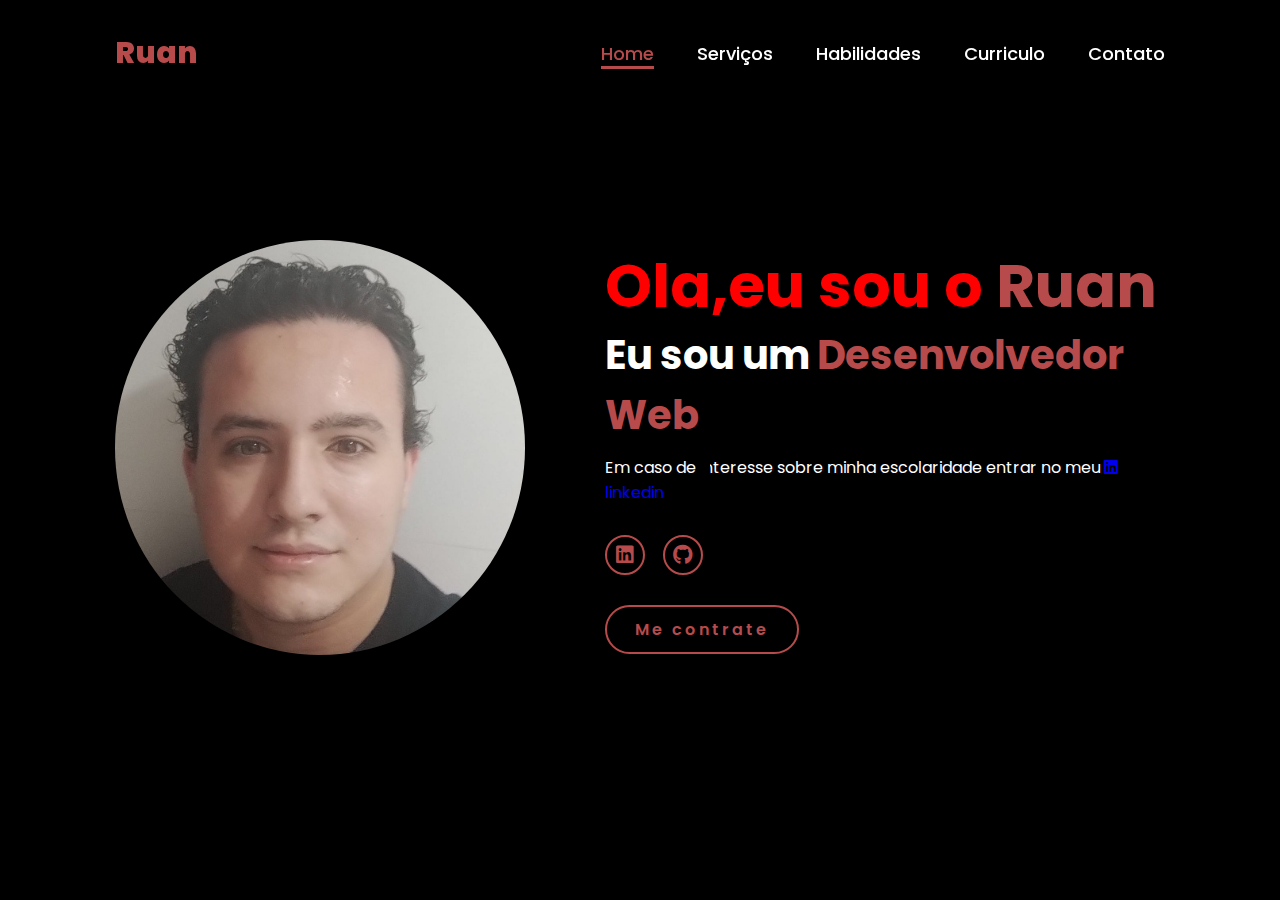
==== curriculo.html @ 079c0864 "Add files via upload" ====
<!DOCTYPE html>
<html lang="pt-BR">
<head>
    <meta charset="UTF-8">
    <meta name="viewport" content="width=device-width, initial-scale=1.0">
    <link rel="stylesheet" href="https://cdnjs.cloudflare.com/ajax/libs/font-awesome/6.5.2/css/all.min.css">
    <link rel="stylesheet" href="stylecurriculo.css">
    <title>Portfolio,Ruan</title>
    
</head>
<body>
    <header>
        <a href="index.html" class="logo">Ruan</a>

    <nav><a href="index.html" class="active">Home</a>
        <a href="Serviços.html">Serviços</a>
        <a href="habilidades.html">Habilidades</a>
        <a href="curriculo.html">Curriculo</a>
        <a href="contato.html">Contato</a>
    </nav>
    </header>
    <section class="home">
        <div class="home-img">
            <img src="main.jpeg" width="600" alt="Ruan C Bosque">
        </div>
    <div class="home-content">
        <h1>Ola,eu sou o <span>Ruan</span></h1>
        <h3 class="typing-text">Eu sou um <span></span></h3>
        <p>Em caso de interesse sobre minha escolaridade entrar no meu  <a href="https://www.linkedin.com/in/ruan-carvalho-bosque-979329280/"><i class="fa-brands fa-linkedin"></i> linkedin</a></p>
        <div class="social-icons">
            <a href="https://www.linkedin.com/in/ruan-carvalho-bosque-979329280/"><i class="fa-brands fa-linkedin"></i></a>
            <a href="https://github.com/carvaluciel"><i class="fa-brands fa-github"></i></a>
        </div>
        <a href="https://www.linkedin.com/in/ruan-carvalho-bosque-979329280/" class="btn">Me contrate</a>
    </div>
    </section>
    

</body>
</html>
---- stylecurriculo.css ----
@import url('https://fonts.googleapis.com/css2?family=Poppins:wght@100;200;300;400;500;600&display=swap');

*{
    margin: 0;
    padding: 0;
    box-sizing: border-box;
    text-decoration: none;
    border: none;
    outline: none;
    font-family: 'Poppins', sans-serif;
}

html{
    font-size: 62.5%;
}

body{
    width: 100%;
    height: 100vh;
    overflow-x: hidden;
    background-color: black;
    color: white;
}

header{
    margin-top: 20px;
    position: fixed;
    top: 0;
    left: 0;
    width: 100%;
    padding: 1rem 9%;
    background-color: transparent;
    filter: drop-shadow(10px);
    display: flex;
    justify-content: space-between;
    align-items: center;
    z-index: 100;
}

.logo{
    font-size: 3rem;
    color: #b74b4b;
    font-weight: 800;
    cursor: pointer;
    transition: 0.5s ease;
}

.logo:hover{
    transform: scale(1.1);
}

nav a{
    font-size: 1.8rem;
    color: white;
    margin-left: 4rem;
    font-weight: 500;
    transition: 0.3s ease;
    border-bottom: 3px solid transparent;
}

nav a:hover,
nav a.active{
    color: #b74b4b;
    border-bottom: 3px solid #b74b4b;
}

@media(max-width:995px){
    nav{
        position: absolute;
        display: none;
        top: 0;
        right: 0;
        width: 40%;
        border-left: 3px solid #b74b4b;
        border-bottom: 3px solid #b74b4b;
        border-bottom-left-radius: 2rem;
        padding: 1rem solid;
        background-color: #161616;
        border-top: 0.1rem solid rgba(0,0,0,0.1);
    }

    nav.active{
        display: block;
    }

    nav a{
        display: block;
        font-size: 2rem;
        margin: 3rem 0;
    }

    nav a:hover,
    nav a.active{
        padding: 1rem;
        border-radius: 0.5rem;
        border-bottom: 0.5rem solid #b74b4b;
    }
}

section{
    min-height: 100vh;
    padding: 5rem 9% 5rem;
}

.home{
    display: flex;
    justify-content: center;
    align-items: center;
    gap: 8rem;
    background-color: black;
}

.home .home-content h1{
    font-size: 6rem;
    font-weight: 700;
    line-height: 1.3;
}

span{
    color: #b74b4b;
}

.home-content h3{
    font-size: 4rem;
    margin-bottom: 1rem;
    font-weight: 700;
}

.home-content p{
    font-size: 1.6rem;
}

.home-img{
    border-radius: 50%;
}

.home-img img{
    position: relative;
    width: 32vw;
    border-radius: 50%;
    box-shadow: 0 0 25px solid #b74b4b;
    cursor: pointer;
    transition: 0.2s linear;
}

.home-img img:hover{
    font-size: 1.8rem;
    font-weight: 500;
}

.social-icons a{
    display: inline-flex;
    justify-content: center;
    align-items: center;
    width: 4rem;
    height: 4rem;
    background-color: transparent;
    border: 0.2rem solid #b74b4b;
    font-size: 2rem;
    border-radius: 50%;
    margin: 3rem 1.5rem 3rem 0;
    transition: 0.3s ease;
    color: #b74b4b;
}

.social-icons a:hover{
    color: black;
    transform: scale(1.3) translateY(-5px);
    background-color: #b74b4b;
    box-shadow: 0  0 25px #b74b4b;
}

.btn{
    display: inline-block;
    padding: 1rem 2.8rem;
    background-color: black;
    border-radius: 4rem;
    font-size: 1.6rem;
    color: #b74b4b;
    letter-spacing: 0.3rem;
    font-weight: 600;
    border: 2px solid #b74b4b;
    transition: 0.3s ease;
    cursor: pointer;
}

.btn:hover{
    transform: scale3d(1.03);
    background-color: #b74b4b;
    color: black;
    box-shadow: 0 0 25px #b74b4b;
}

.typing-text{
    font-size: 34px;
    font-weight: 600;
    min-width: 280px;
}

.typing-text span{
    position: relative;
}

.typing-text span::before{
    content: "Desenvolvedor Web";
    color: #b74b4b;
    animation: words 20s infinite;
}

.typing-text span::after{
    content: "";
    background-color: black;
    position: absolute;
    width: calc(100% + 8px);
    height: 100%;
    border-left: 3px solid black;
    right: -8;
    animation: cursor 0.6s infinite;
}

@keyframes cursor{
    to{
        border-left: 3px solid #b74b4b;
    }
}

@keyframes words{
    0%, 20%{
        content: "Desenhista";
    }
    21%, 40%{
        content: "Desenvolvedor Web";
    }
    4%, 60%{
        content: "Aspirante a hacker etico";
    }
}

@media (max-width: 1000px){
    .home{
        gap: 4rem;
    }
}

@media(max-width:995px){
    .home{
        flex-direction: column;
        margin: 5rem 4rem;
    }

    .home .home-content h3{
        font-size: 2.5rem;
    }

    .home-content h1{
        font-size: 5rem;
    }

    .home-img img{
        width: 70vw;
        margin-top: 4rem;
    }

}

h1, h2 {
    color: red;
}
.section {
    margin-bottom: 20px;
}
.section-title {
    font-size: 18px;
    font-weight: bold;
    margin-bottom: 10px;
}
.section-content {
    margin-left: 20px;
}
ul {
    list-style-type: disc;
}
ul li {
    margin-bottom: 10px;
}
.contact-info {
    margin-bottom: 30px;
}
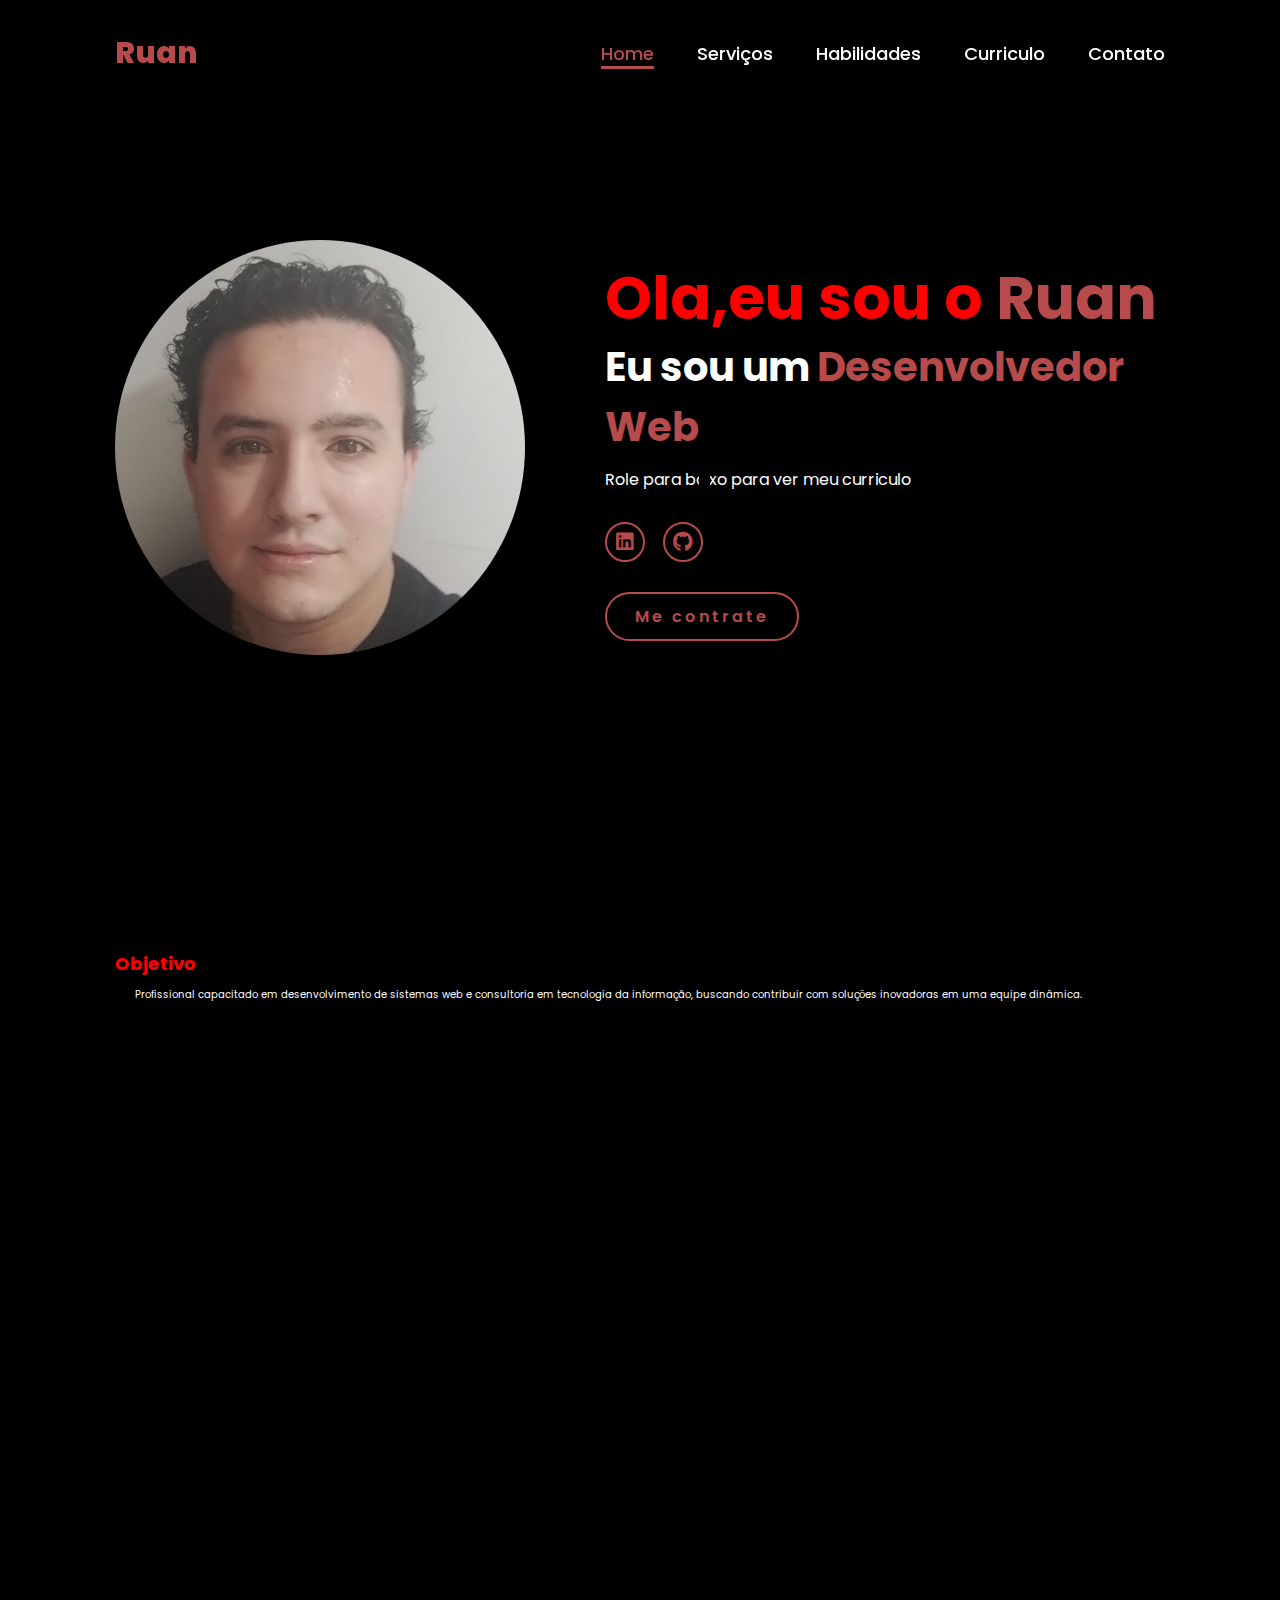
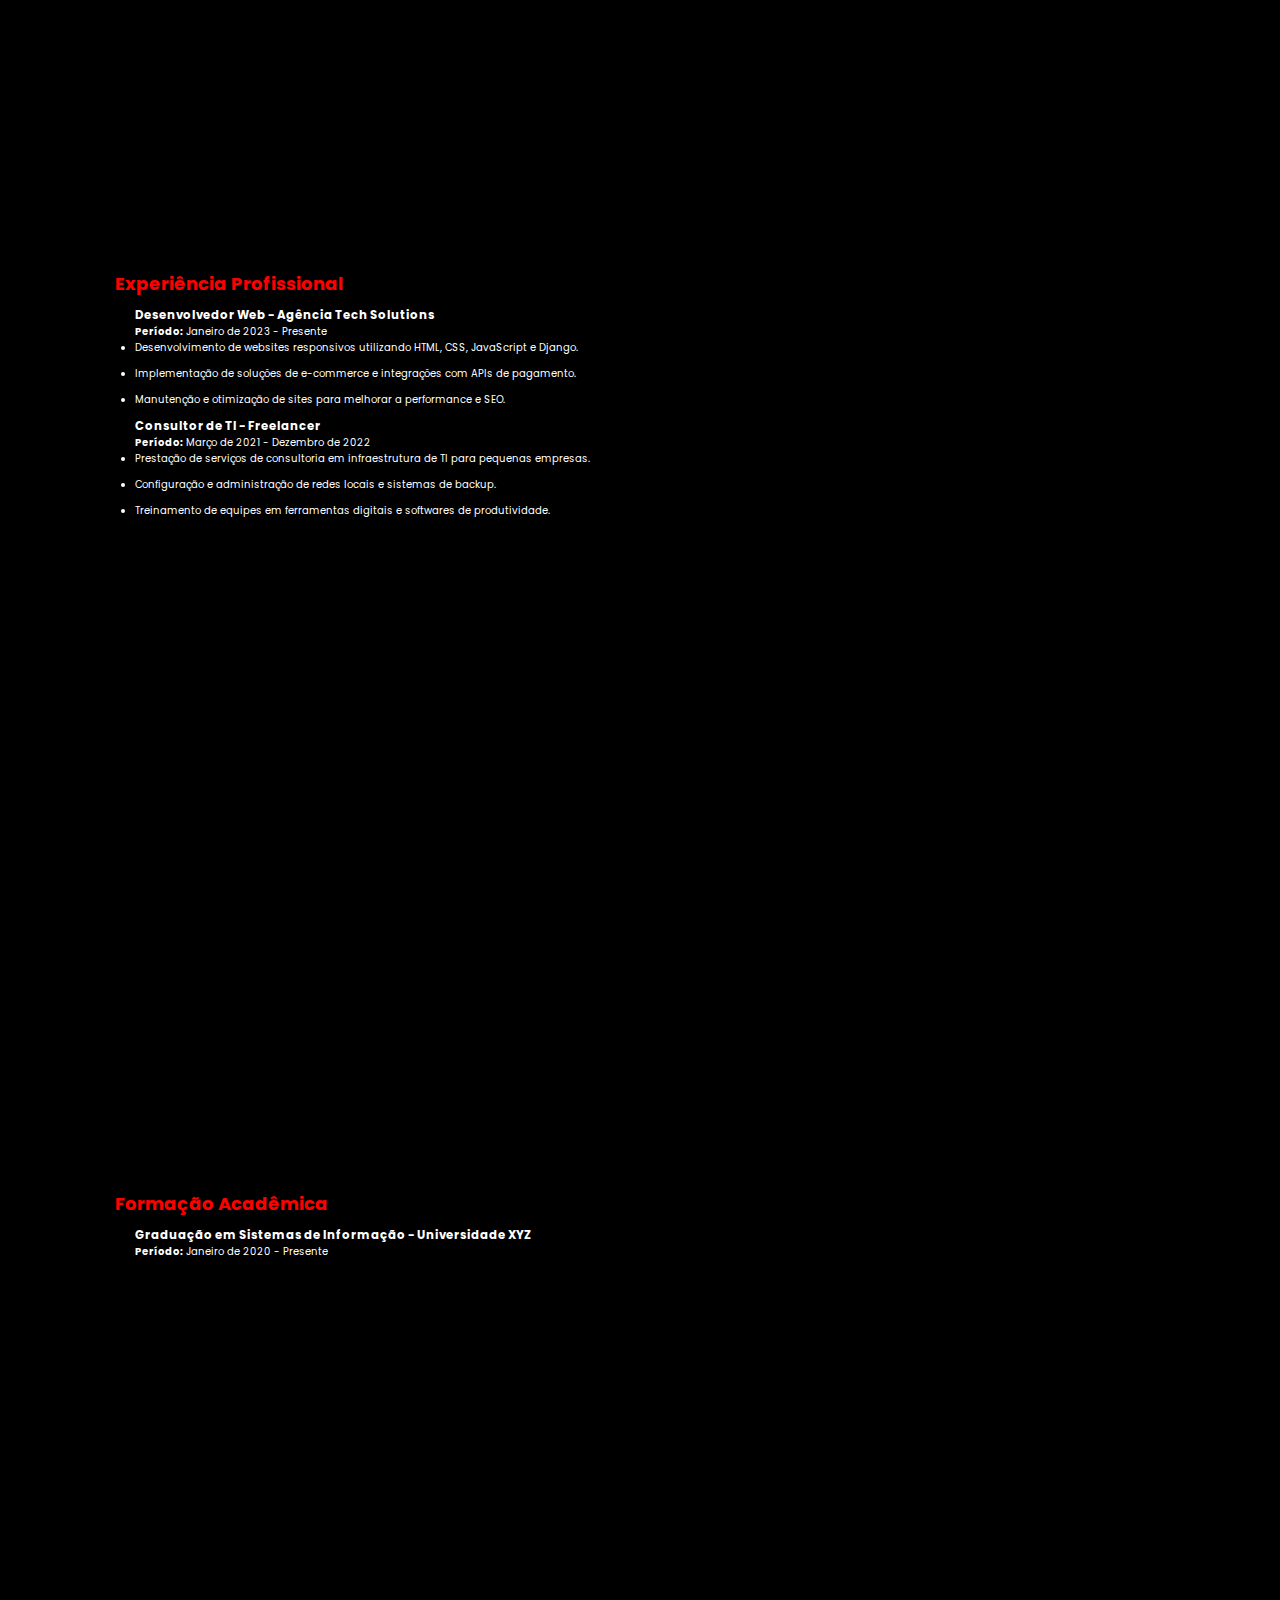
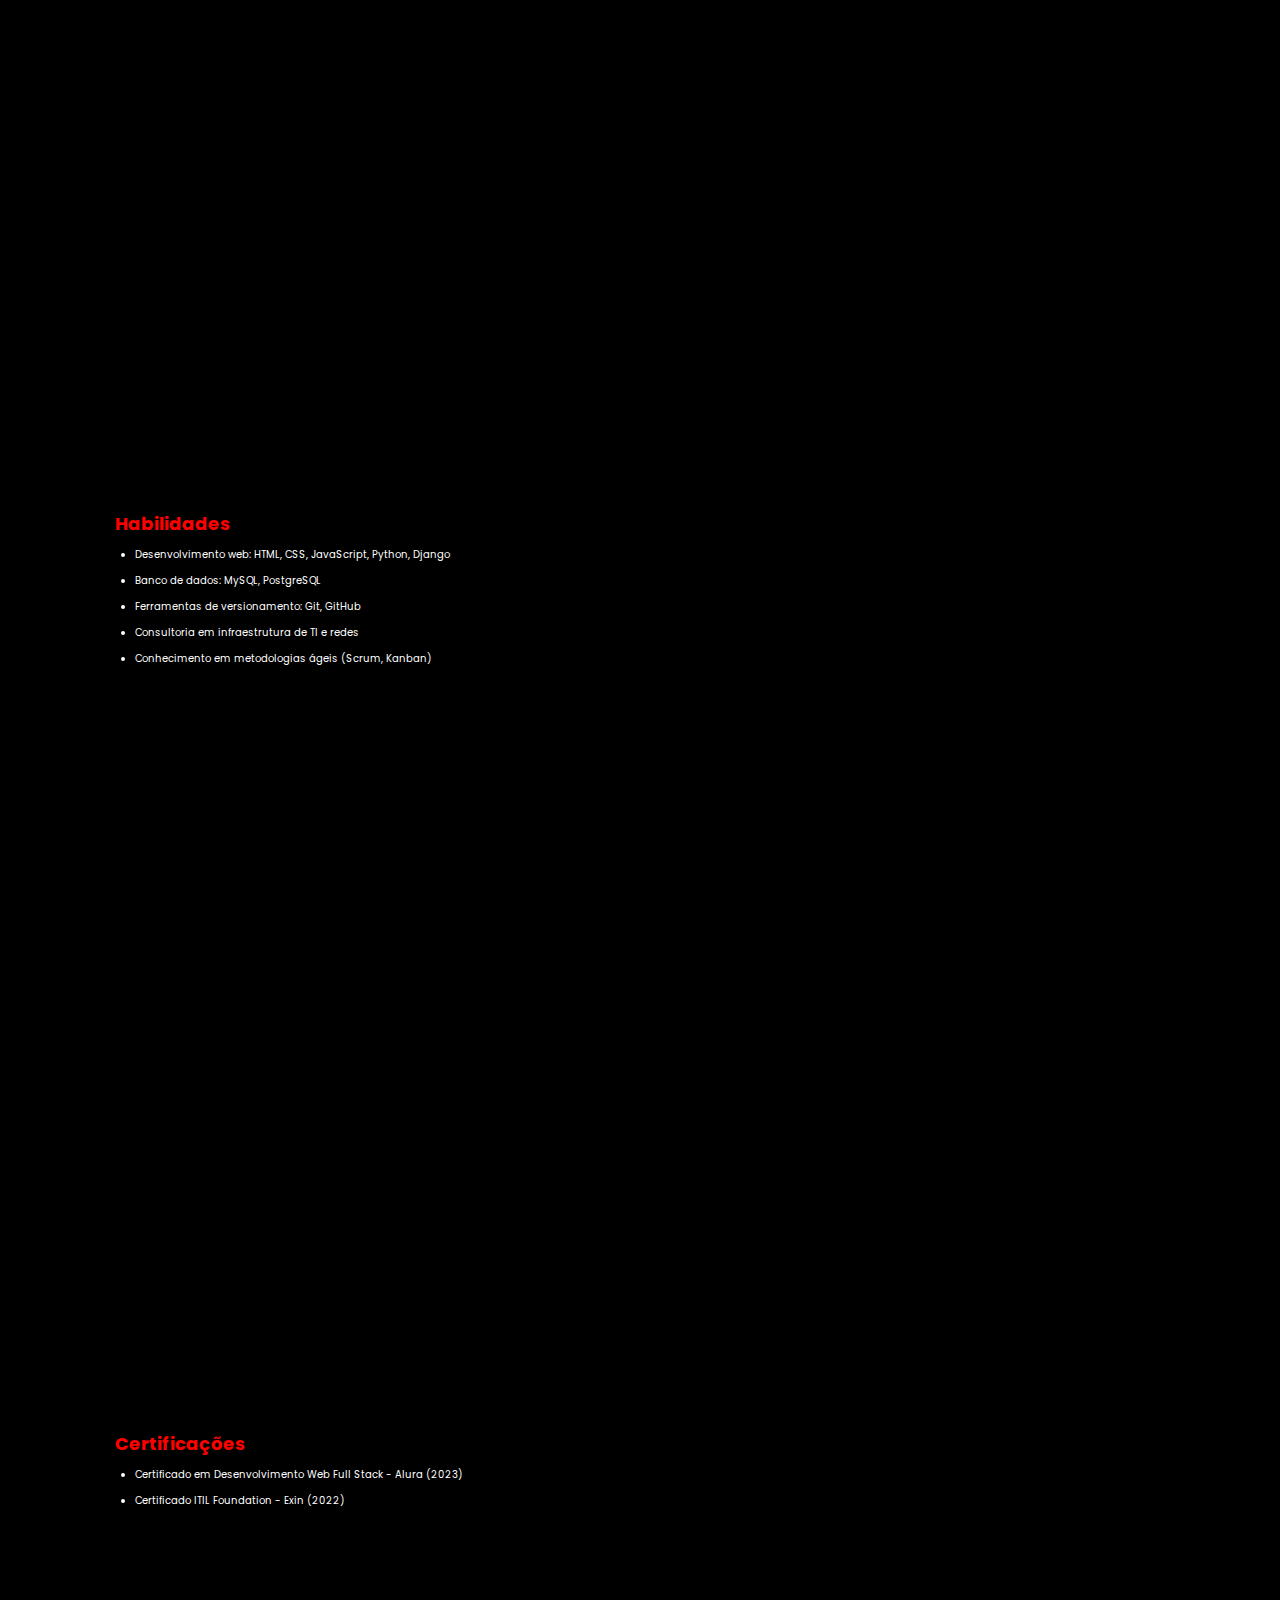
==== commit a7c7f2bd: "Add files via upload" ====
--- a/curriculo.html
+++ b/curriculo.html
@@ -26,7 +26,7 @@
     <div class="home-content">
         <h1>Ola,eu sou o <span>Ruan</span></h1>
         <h3 class="typing-text">Eu sou um <span></span></h3>
-        <p>Em caso de interesse sobre minha escolaridade entrar no meu  <a href="https://www.linkedin.com/in/ruan-carvalho-bosque-979329280/"><i class="fa-brands fa-linkedin"></i> linkedin</a></p>
+        <p> Role para baixo para ver meu curriculo</p>
         <div class="social-icons">
             <a href="https://www.linkedin.com/in/ruan-carvalho-bosque-979329280/"><i class="fa-brands fa-linkedin"></i></a>
             <a href="https://github.com/carvaluciel"><i class="fa-brands fa-github"></i></a>
@@ -34,7 +34,81 @@
         <a href="https://www.linkedin.com/in/ruan-carvalho-bosque-979329280/" class="btn">Me contrate</a>
     </div>
     </section>
-    
+       <!-- Objetivo -->
+       <section class="section">
+        <h2 class="section-title">Objetivo</h2>
+        <div class="section-content">
+            <p>Profissional capacitado em desenvolvimento de sistemas web e consultoria em tecnologia da informação, buscando contribuir com soluções inovadoras em uma equipe dinâmica.</p>
+        </div>
+    </section>
+
+    <!-- Experiência Profissional -->
+    <section class="section">
+        <h2 class="section-title">Experiência Profissional</h2>
+        <div class="section-content">
+            <h3>Desenvolvedor Web - Agência Tech Solutions</h3>
+            <p><strong>Período:</strong> Janeiro de 2023 - Presente</p>
+            <ul>
+                <li>Desenvolvimento de websites responsivos utilizando HTML, CSS, JavaScript e Django.</li>
+                <li>Implementação de soluções de e-commerce e integrações com APIs de pagamento.</li>
+                <li>Manutenção e otimização de sites para melhorar a performance e SEO.</li>
+            </ul>
+
+            <h3>Consultor de TI - Freelancer</h3>
+            <p><strong>Período:</strong> Março de 2021 - Dezembro de 2022</p>
+            <ul>
+                <li>Prestação de serviços de consultoria em infraestrutura de TI para pequenas empresas.</li>
+                <li>Configuração e administração de redes locais e sistemas de backup.</li>
+                <li>Treinamento de equipes em ferramentas digitais e softwares de produtividade.</li>
+            </ul>
+        </div>
+    </section>
+
+    <!-- Formação Acadêmica -->
+    <section class="section">
+        <h2 class="section-title">Formação Acadêmica</h2>
+        <div class="section-content">
+            <h3>Graduação em Sistemas de Informação - Universidade XYZ</h3>
+            <p><strong>Período:</strong> Janeiro de 2020 - Presente</p>
+        </div>
+    </section>
+
+    <!-- Habilidades -->
+    <section class="section">
+        <h2 class="section-title">Habilidades</h2>
+        <div class="section-content">
+            <ul>
+                <li>Desenvolvimento web: HTML, CSS, JavaScript, Python, Django</li>
+                <li>Banco de dados: MySQL, PostgreSQL</li>
+                <li>Ferramentas de versionamento: Git, GitHub</li>
+                <li>Consultoria em infraestrutura de TI e redes</li>
+                <li>Conhecimento em metodologias ágeis (Scrum, Kanban)</li>
+            </ul>
+        </div>
+    </section>
+
+    <!-- Certificações -->
+    <section class="section">
+        <h2 class="section-title">Certificações</h2>
+        <div class="section-content">
+            <ul>
+                <li>Certificado em Desenvolvimento Web Full Stack - Alura (2023)</li>
+                <li>Certificado ITIL Foundation - Exin (2022)</li>
+            </ul>
+        </div>
+    </section>
+
+    <!-- Idiomas -->
+    <section class="section">
+        <h2 class="section-title">Idiomas</h2>
+        <div class="section-content">
+            <ul>
+                <li>Português: Nativo</li>
+                <li>Inglês: Avançado</li>
+                <li>Espanhol: Intermediário</li>
+            </ul>
+        </div>
+    </section>    
 
 </body>
 </html>